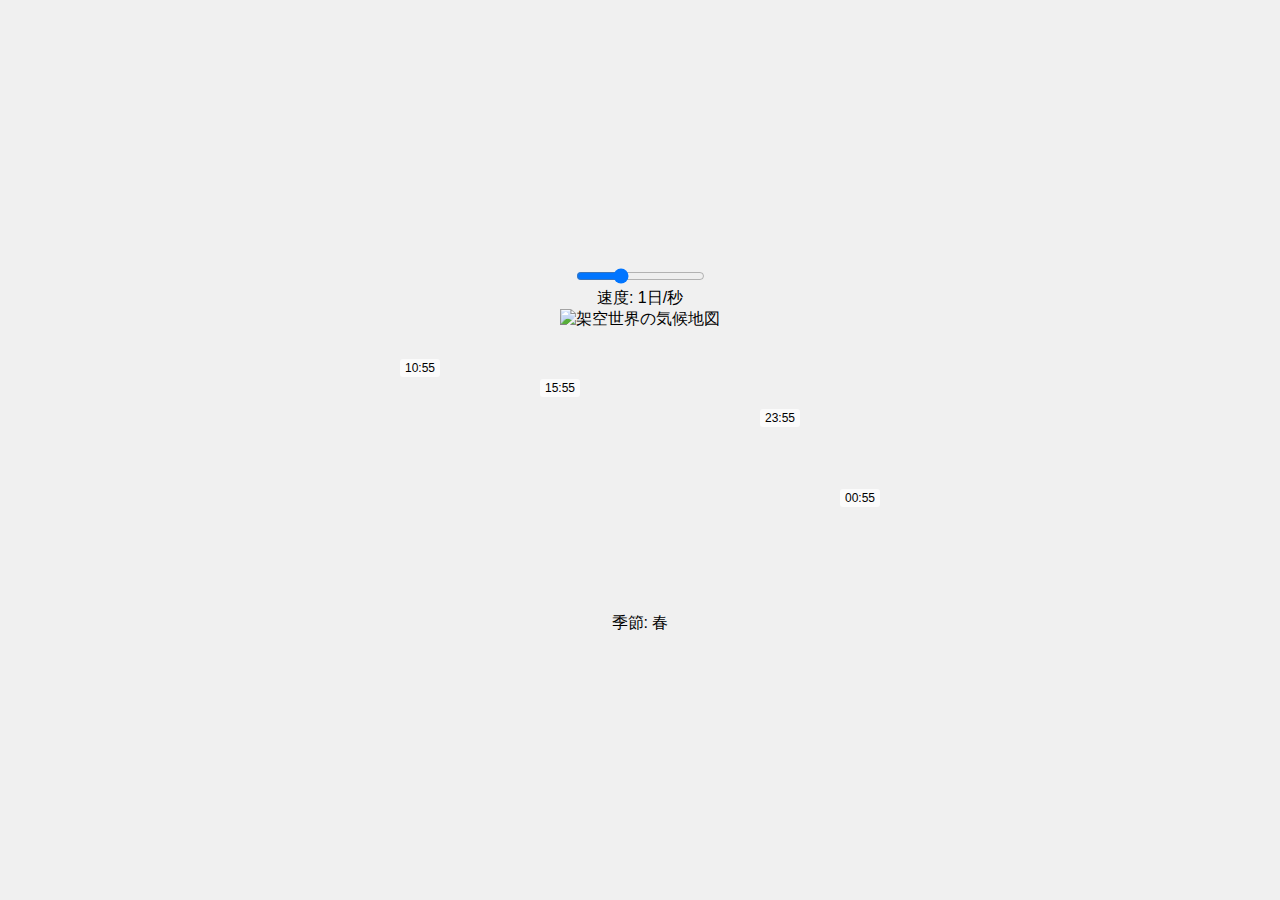
==== tokei.html @ adf495df "Create tokei.html" ====
<!DOCTYPE html>
<html lang="ja">
<head>
    <meta charset="UTF-8">
    <meta name="viewport" content="width=device-width, initial-scale=1.0">
    <title>架空世界天気観測ツール</title>
    <style>
        body {
            font-family: Arial, sans-serif;
            display: flex;
            flex-direction: column;
            justify-content: center;
            align-items: center;
            height: 100vh;
            margin: 0;
            background-color: #f0f0f0;
        }

        .container {
            text-align: center;
        }

        #climateMapContainer {
            position: relative;
            display: inline-block;
            width: 600px;
            height: 300px;
            overflow: hidden;
        }

        #climateMap {
            width: 100%;
            height: 100%;
        }

        .clockLabel {
            position: absolute;
            color: black;
            background-color: rgba(255, 255, 255, 0.7);
            padding: 2px 5px;
            border-radius: 3px;
            font-size: 12px;
            pointer-events: none;
        }
    </style>
</head>
<body>
    <div class="container">
        <input type="range" id="speedRange" min="0.5" max="2" step="0.002" value="1">
        <div id="speedValue">速度: 1日/秒</div>
        <div id="climateMapContainer">
            <img id="climateMap" src="世界.png" alt="架空世界の気候地図">
            <div id="shinkyoTime" class="clockLabel" style="top: 100px; left: 420px;"></div>
            <div id="newburgTime" class="clockLabel" style="top: 50px; left: 60px;"></div>
            <div id="fariTime" class="clockLabel" style="top: 70px; left: 200px;"></div>
            <div id="newcapitalTime" class="clockLabel" style="top: 180px; left: 500px;"></div>
        </div>
        <div id="season">季節: 春</div>
    </div>
    <script>
        document.addEventListener('DOMContentLoaded', () => {
            const speedRange = document.getElementById('speedRange');
            const speedValue = document.getElementById('speedValue');
            const seasonElement = document.getElementById('season');
            let speed = parseFloat(speedRange.value);

            const timeZones = [
                { id: 'shinkyoTime', offset: 9 },
                { id: 'newburgTime', offset: -4 },
                { id: 'fariTime', offset: 1 },
                { id: 'newcapitalTime', offset: 10 }
            ];

            const seasons = ["春", "夏", "秋", "冬"];
            let time = 0;
            let currentSeason = 0;

            function updateClock() {
                const baseTime = new Date();
                timeZones.forEach(zone => {
                    const localTime = new Date(baseTime.getTime() + zone.offset * 3600 * 1000);
                    const hours = localTime.getUTCHours();
                    const minutes = localTime.getUTCMinutes();
                    const timeString = `${hours.toString().padStart(2, '0')}:${minutes.toString().padStart(2, '0')}`;
                    document.getElementById(zone.id).textContent = timeString;
                });
                time += speed;
                if (time >= 24 * 3600) {
                    time = 0;
                    currentSeason = (currentSeason + 1) % 4;
                    seasonElement.textContent = `季節: ${seasons[currentSeason]}`;
                }
                requestAnimationFrame(updateClock);
            }

            speedRange.addEventListener('input', () => {
                speed = parseFloat(speedRange.value);
                speedValue.textContent = `速度: ${speed.toFixed(3)}日/秒`;
            });

            updateClock();
        });
    </script>
</body>
</html>
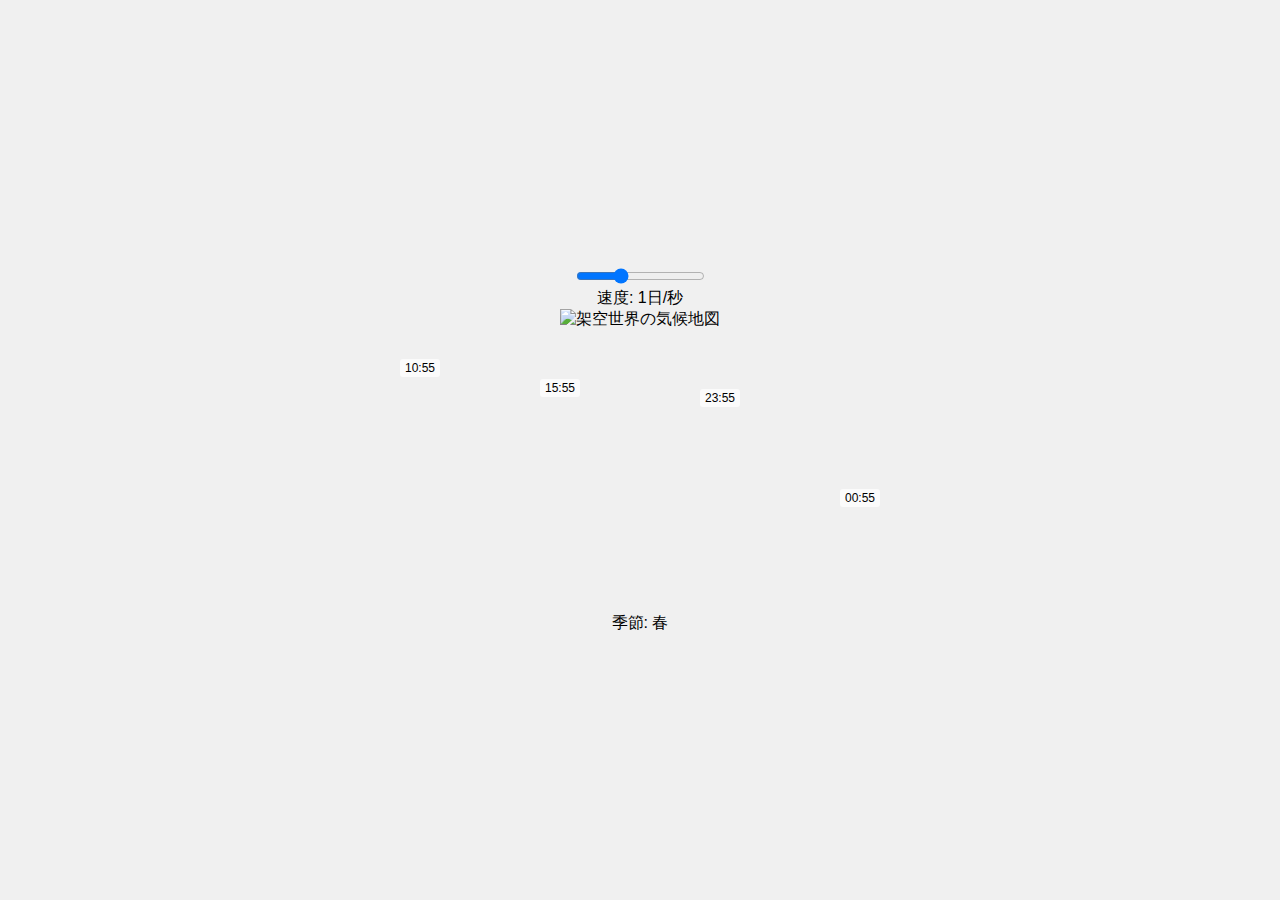
==== commit ee657f09: "Update tokei.html" ====
--- a/tokei.html
+++ b/tokei.html
@@ -50,7 +50,7 @@
         <div id="speedValue">速度: 1日/秒</div>
         <div id="climateMapContainer">
             <img id="climateMap" src="世界.png" alt="架空世界の気候地図">
-            <div id="shinkyoTime" class="clockLabel" style="top: 100px; left: 420px;"></div>
+            <div id="shinkyoTime" class="clockLabel" style="top: 80px; left: 360px;"></div>
             <div id="newburgTime" class="clockLabel" style="top: 50px; left: 60px;"></div>
             <div id="fariTime" class="clockLabel" style="top: 70px; left: 200px;"></div>
             <div id="newcapitalTime" class="clockLabel" style="top: 180px; left: 500px;"></div>
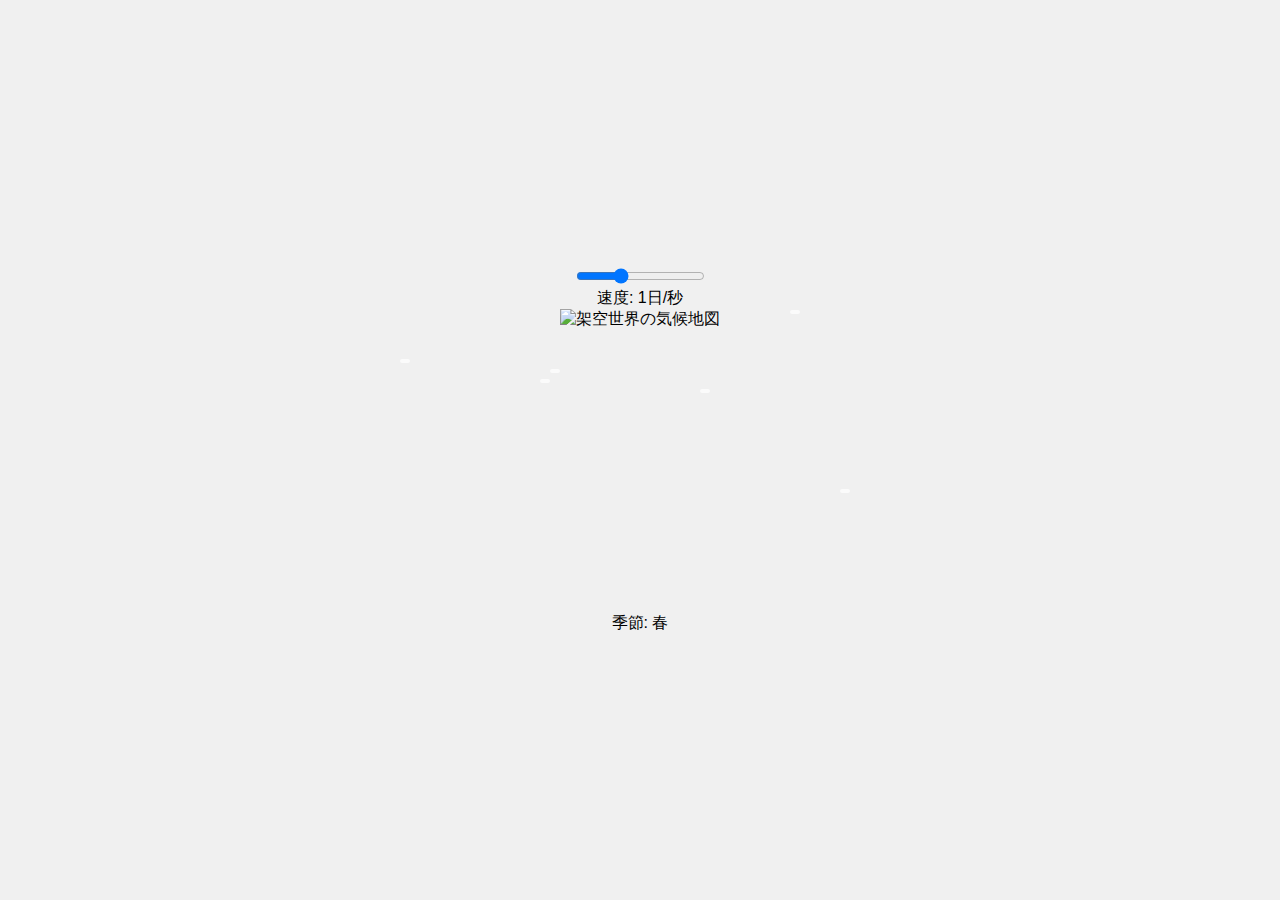
==== commit bfe620c7: "Update tokei.html" ====
--- a/tokei.html
+++ b/tokei.html
@@ -52,8 +52,10 @@
             <img id="climateMap" src="世界.png" alt="架空世界の気候地図">
             <div id="shinkyoTime" class="clockLabel" style="top: 80px; left: 360px;"></div>
             <div id="newburgTime" class="clockLabel" style="top: 50px; left: 60px;"></div>
-            <div id="fariTime" class="clockLabel" style="top: 70px; left: 200px;"></div>
+            <div id="ouradTime" class="clockLabel" style="top: 70px; left: 200px;"></div>
+            <div id="geladTime" class="clockLabel" style="top: 60px; left: 210px;"></div>
             <div id="newcapitalTime" class="clockLabel" style="top: 180px; left: 500px;"></div>
+            <div id="altariaTime" class="clockLabel" style="top: 1px; left: 450px;"></div>
         </div>
         <div id="season">季節: 春</div>
     </div>
@@ -67,8 +69,10 @@
             const timeZones = [
                 { id: 'shinkyoTime', offset: 9 },
                 { id: 'newburgTime', offset: -4 },
-                { id: 'fariTime', offset: 1 },
+                { id: 'ouradTime', offset: 1 },
                 { id: 'newcapitalTime', offset: 10 }
+                { id: 'altariaTime', offset: 8 }
+                { id: 'geladTime', offset: 3 }
             ];
 
             const seasons = ["春", "夏", "秋", "冬"];
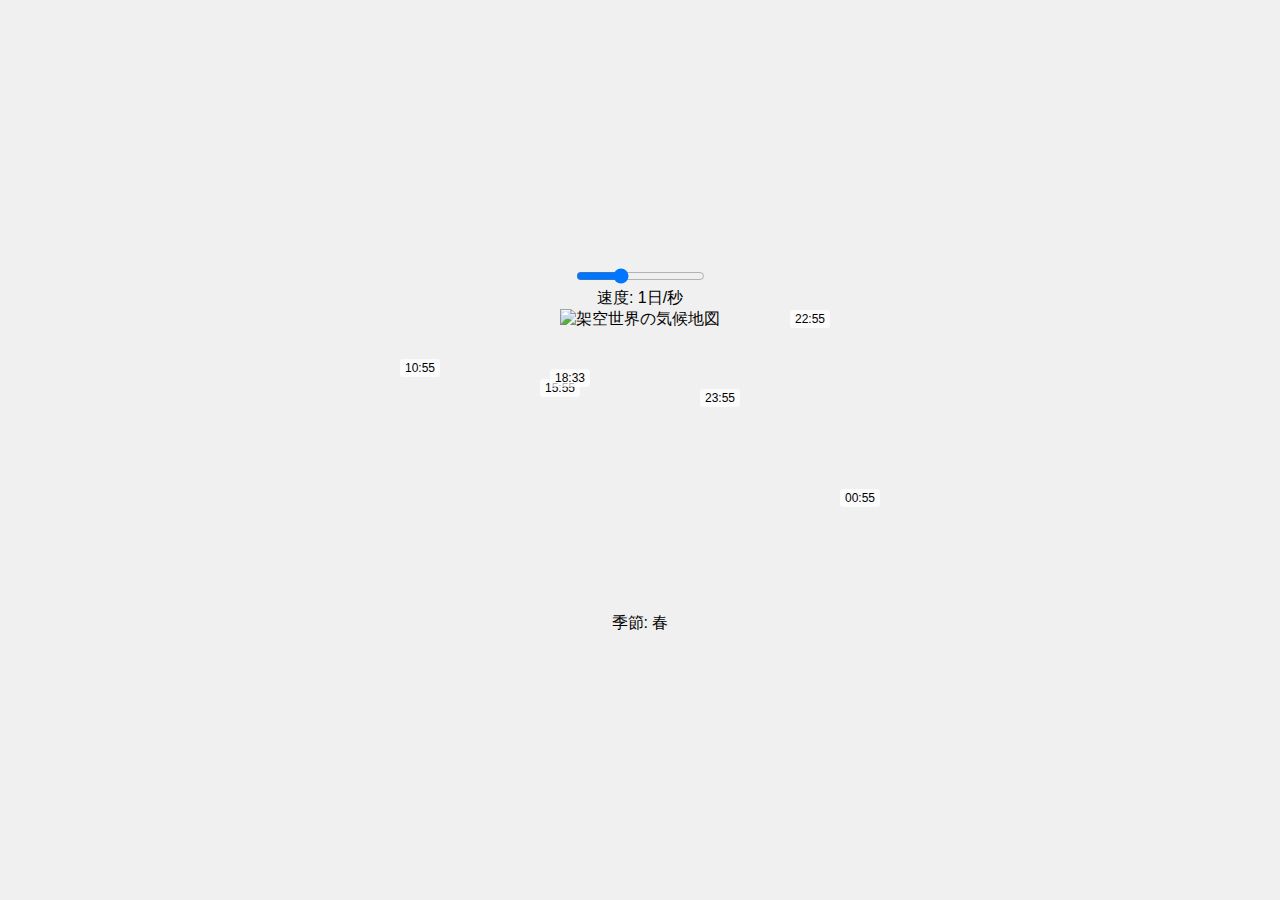
==== commit 618dae0b: "Update tokei.html" ====
--- a/tokei.html
+++ b/tokei.html
@@ -70,9 +70,9 @@
                 { id: 'shinkyoTime', offset: 9 },
                 { id: 'newburgTime', offset: -4 },
                 { id: 'ouradTime', offset: 1 },
-                { id: 'newcapitalTime', offset: 10 }
-                { id: 'altariaTime', offset: 8 }
-                { id: 'geladTime', offset: 3 }
+                { id: 'newcapitalTime', offset: 10 },
+                { id: 'altariaTime', offset: 8 },
+                { id: 'geladTime', offset: 3.64 }
             ];
 
             const seasons = ["春", "夏", "秋", "冬"];
